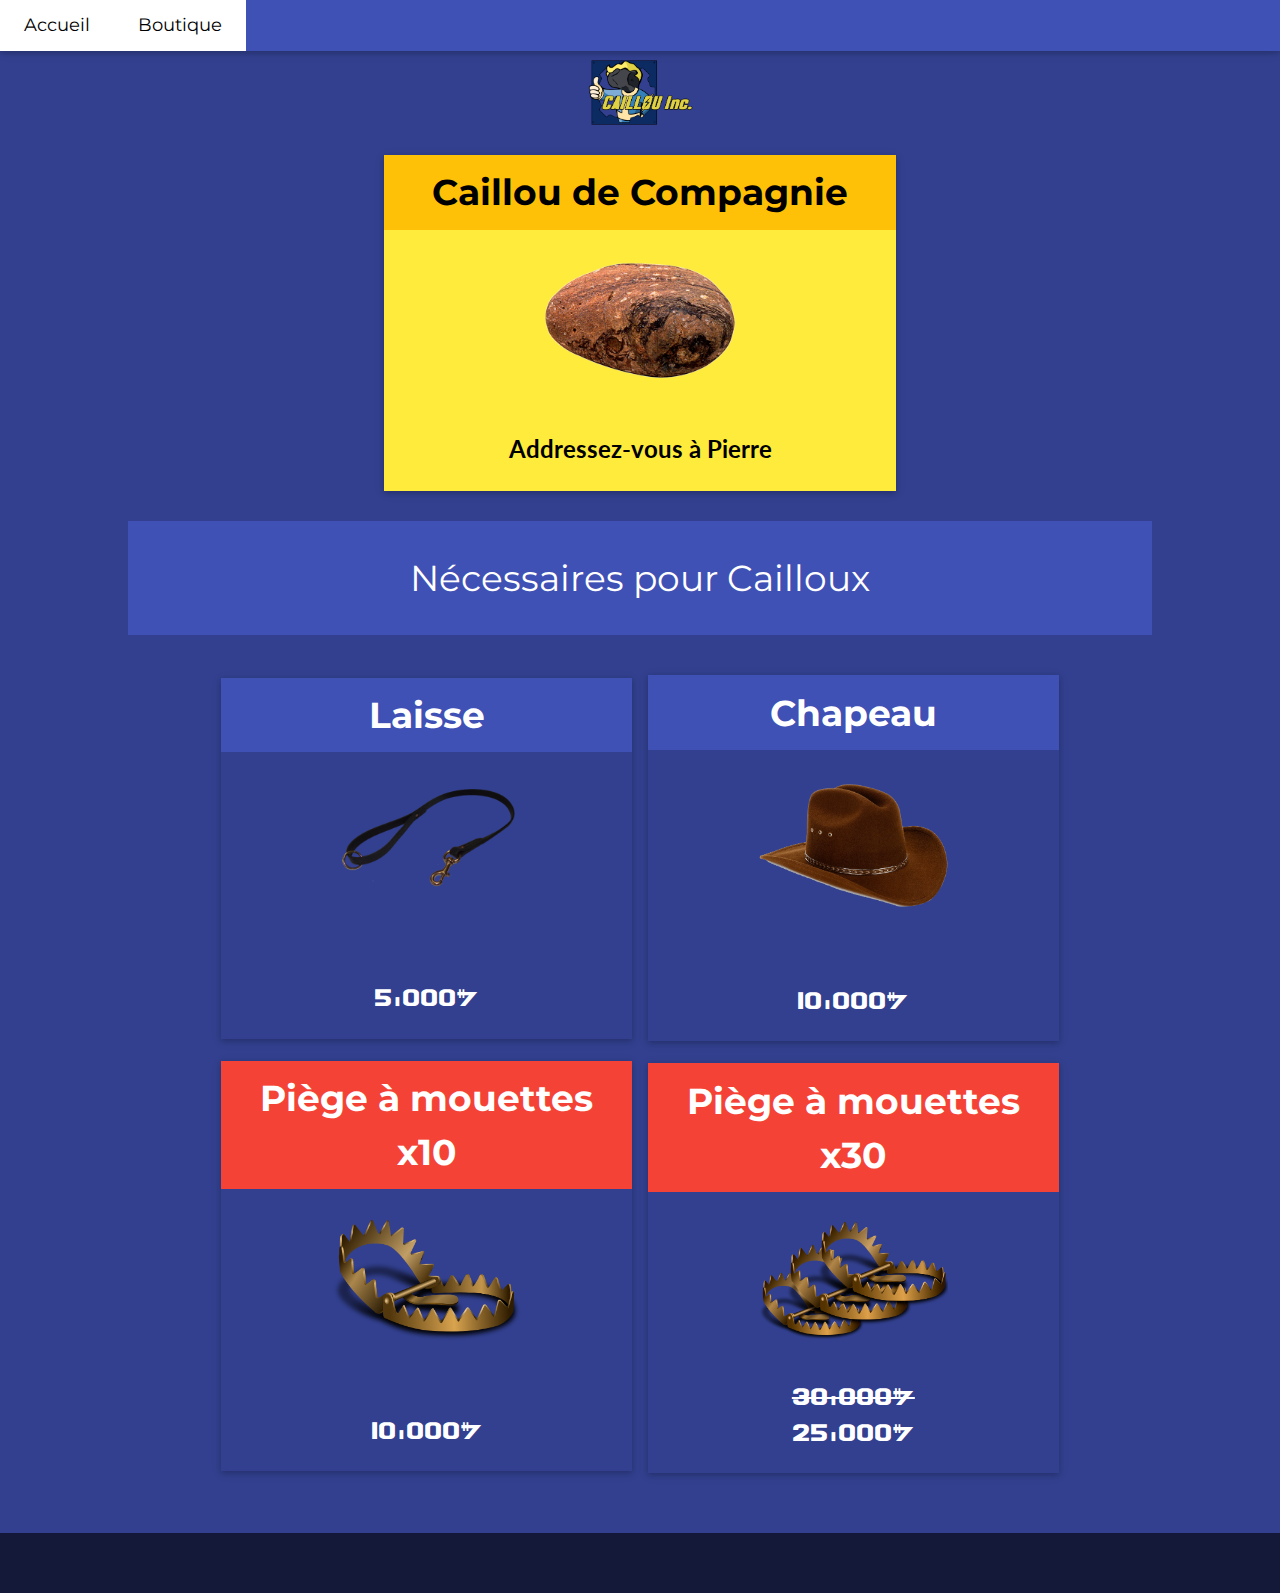
==== boutique.html @ 4df87b73 "Sumit" ====
<!DOCTYPE html>
<html lang="fr">
<title>Caillou-Inc</title>
<meta charset="UTF-8">
<meta name="viewport" content="width=device-width, initial-scale=1">
<link rel="icon" href="./logo.ico" />
<link rel="stylesheet" href="https://www.w3schools.com/w3css/4/w3.css">
<link rel="stylesheet" href="https://fonts.googleapis.com/css?family=Lato">
<link rel="stylesheet" href="https://fonts.googleapis.com/css?family=Montserrat">
<link rel="stylesheet" href="https://cdnjs.cloudflare.com/ajax/libs/font-awesome/4.7.0/css/font-awesome.min.css">
<link rel="stylesheet" href="./css/w3-colors-win8.css">
<link rel="stylesheet" href="./css/w3-shades-blue.css">
<link rel="stylesheet" href="./css/font.css">
<style>
body,h1,h2,h3,h4,h5,h6 {font-family: "Lato", sans-serif}
.w3-bar,h1,button {font-family: "Montserrat", sans-serif}
.fa-anchor,.fa-coffee {font-size:200px}
</style>
<body >

<!-- Navbar -->
<div class="w3-top">
  <div class="w3-bar w3-indigo w3-card w3-left-align w3-large">
    <a class="w3-bar-item w3-button w3-hide-medium w3-hide-large w3-right w3-padding-large w3-hover-white w3-large w3-indigo" href="javascript:void(0);" onclick="myFunction()" title="Toggle Navigation Menu"><i class="fa fa-bars"></i></a>
    <a href="./index.html" class="w3-bar-item w3-button w3-padding-large w3-hover-white">Accueil</a>
    <a href="#" class="w3-bar-item w3-button w3-hide-small w3-padding-large w3-white">Boutique</a>
  </div>

  <!-- Navbar on small screens -->
  <div id="navDemo" class="w3-bar-block w3-white w3-hide w3-hide-large w3-hide-medium w3-large">
    <a href="#" class="w3-bar-item w3-button w3-padding-large">Boutique</a>
</div>
</div>

<!-- main -->
<div style="background-color: #32408f;">
<div class="w3-center" style="padding: 50px 0px 20px;">
    <img src="./img/logo_nom.png" class="w3-hide-small" style="width: 10%;">
</div>


<!-- caillou -->
<div style="padding: 0px 30% 10px;">
<div class="w3-card">
  <div class="w3-container w3-amber">
    <h1 class="w3-center"><b>Caillou de Compagnie</b></h1>
  </div>
  <div class="w3-container w3-xlarge w3-center w3-yellow">
    <img src="./img/caillou.png" width="50%" draggable="false" style="padding: 14px 0px 10px;">
    <p class=""><b>Addressez-vous à Pierre</b></p>
  </div>
  </div>
</div>


<!-- Accessoires -->
<div style="padding: 20px 10% 20px">
  <div class="w3-container w3-xlarge w3-center w3-indigo" style="padding: 20px;">
    <h1 class="w3-text-white">Nécessaires pour Cailloux</h1>
  </div>
</div>

<div class="w3-row-padding" style="  display: flex; flex-direction: row; justify-content: center; align-items: center; text-align: center; min-height: 20vh; padding: 20px 0px 60px;">
  <div class="w3-third">
    <div class="w3-card">
    <div class="w3-container w3-indigo">
      <h1><b>Laisse</b></h1>
    </div>
    <div class="w3-container w3-xlarge w3-center">
      <img src="./src/laisse.png" width="50%" draggable="false" style="padding: 14px 0px 10px;">
      <p class="w3-text-white galbasic"><br>5,000$</p>
    </div>
    </div>
    <br>
    <div class="w3-card">
    <div class="w3-container w3-red">
      <h1><b>Piège à mouettes x10</b></h1>
    </div>
    <div class="w3-container w3-xlarge">
      <img src="./src/piège-à-machoires.png" width="50%" draggable="false" style="padding: 30px 0px 10px;">
      <p class="w3-text-white galbasic"><br>10,000$</p>
    </div>
    </div>
  </div>
  

  
  <div class="w3-third">
    <div class="w3-card">
    <div class="w3-container w3-indigo">
      <h1><b>Chapeau</b></h1>
    </div>
    <div class="w3-container w3-xlarge">
      <img src="./img/chapeau.png" width="54%" draggable="false" style="padding: 30px 0px 10px;">
      <p class="w3-text-white galbasic"><br>10,000$</p>
    </div>
    </div>
    <br>
    <div class="w3-card">
    <div class="w3-container w3-red">
      <h1><b>Piège à mouettes x30</b></h1>
    </div>
    <div class="w3-container w3-xlarge">
      <img src="./img/piège-à-machoires-x3.png" width="50%" draggable="false" style="padding: 30px 0px 10px;">
      <p class="w3-text-white galbasic"><del>30,000$</del><br>25,000$</p>
    </div>
    </div>
  </div>
  </div>

<!--
  <div style="padding: 20px 10% 20px">
    <div class="w3-container w3-xlarge w3-center w3-indigo" style="padding: 20px;">
      <h1 class="w3-text-white">Accessoire pour cailloux</h1>
    </div>
  </div>

  <div class="w3-row-padding" style="  display: flex; flex-direction: row; justify-content: center; align-items: center; text-align: center; min-height: 30vh; padding: 20px 0px 60px;">


    <div class="w3-third">
      <div class="w3-card">
      <div class="w3-container w3-indigo">
        <h1><b>HOO</b></h1>
      </div>
      <div class="w3-container w3-xlarge w3-center">
        <p>The Newest<br>
        <i><b>triple-action</b></i><br>
        <span class="w3-xxlarge w3-text-red"><b>HOO</b></span></p>
        <p><del>$400</del> <span class="w3-tag w3-yellow">New!</span><br>
        Now only $299 !!!</p>
      </div>
      </div>
      <br>
      <div class="w3-card">
      <div class="w3-container w3-green">
        <h1><b>HOO</b></h1>
      </div>
      <div class="w3-container w3-xlarge">
        <p>The Newest<br>
        <i><b>triple-action</b></i><br>
        <span class="w3-xxlarge w3-text-red"><b>HOO</b></span></p>
        <p><del>$400</del> <span class="w3-badge w3-red">6</span><br>
        Now only $299 !!!</p>
      </div>
      </div>
    </div>
    
  
    
    <div class="w3-third">
      <div class="w3-card">
      <div class="w3-container w3-red">
        <h1><b>HOO</b></h1>
      </div>
      <div class="w3-container w3-xlarge w3-yellow">
        <p>The Newest<br>
        <i><b>triple-action</b></i><br>
        <span class="w3-xxlarge w3-text-red"><b>HOO</b></span></p>
        <p>Before <del>$400</del><br>
        Now only $299 !!!</p>
      </div>
      </div>
      <br>
      <div class="w3-card">
      <div class="w3-container">
        <h1><b>HOO</b></h1>
      </div>
      <div class="w3-container w3-xlarge w3-red">
        <p>The Newest<br>
        <i><b>triple-action</b></i><br>
        <span class="w3-xxlarge"><b>HOO</b></span></p>
        <p>Before <del>$400</del><br>
        Now only $299 !!!</p>
      </div>
      </div>
    </div>
  
    

    </div>
</div>

-->

<!-- Footer -->
<div class="w3-container w3-black w3-center w3-opacity" style="padding:30px 16px">
    <!-- <h1 class="w3-margin w3-xlarge">Quote of the day: live life</h1> -->
</div>

<script>
// Used to toggle the menu on small screens when clicking on the menu button
function myFunction() {
  var x = document.getElementById("navDemo");
  if (x.className.indexOf("w3-show") == -1) {
    x.className += " w3-show";
  } else { 
    x.className = x.className.replace(" w3-show", "");
  }
}
</script>

<!-- Scrollbar -->
<style>
::-webkit-scrollbar { 
    display: none; 
}
  </style>

</body>
</html>
---- css/w3-colors-win8.css ----
.w3-win8-lime
{color:#fff;background-color:#a4c400}
.w3-win8-green
{color:#fff;background-color:#60a917}
.w3-win8-emerald
{color:#fff;background-color:#008a00}
.w3-win8-teal
{color:#fff;background-color:#00aba9}
.w3-win8-cyan
{color:#fff;background-color:#1ba1e2}
.w3-win8-blue
{color:#fff;background-color:#3e65ff}
.w3-win8-cobalt
{color:#fff;background-color:#0050ef}
.w3-win8-indigo
{color:#fff;background-color:#6a00ff}
.w3-win8-violet
{color:#fff;background-color:#aa00ff}
.w3-win8-pink
{color:#fff;background-color:#f472d0}
.w3-win8-magenta
{color:#fff;background-color:#d80073}
.w3-win8-crimson
{color:#fff;background-color:#a20025}
.w3-win8-red
{color:#fff;background-color:#e51400}
.w3-win8-orange
{color:#fff;background-color:#fa6800}
.w3-win8-amber
{color:#fff;background-color:#f0a30a}
.w3-win8-yellow
{color:#fff;background-color:#e3c800}
.w3-win8-brown
{color:#fff;background-color:#825a2c}
.w3-win8-olive
{color:#fff;background-color:#6d8764}
.w3-win8-steel
{color:#fff;background-color:#647687}
.w3-win8-mauve
{color:#fff;background-color:#76608a}
.w3-win8-taupe
{color:#fff;background-color:#87794e}
.w3-win8-sienna
{color:#fff;background-color:#a0522d}
---- css/w3-shades-blue.css ----
.w3-theme-l5 {color:#000 !important; background-color:#f1f2fa !important}
.w3-theme-l4 {color:#000 !important; background-color:#d0d5ef !important}
.w3-theme-l3 {color:#000 !important; background-color:#a1abde !important}
.w3-theme-l2 {color:#fff !important; background-color:#7380ce !important}
.w3-theme-l1 {color:#fff !important; background-color:#4456bd !important}
.w3-theme-d1 {color:#fff !important; background-color:#2d3a81 !important}
.w3-theme-d2 {color:#fff !important; background-color:#283373 !important}
.w3-theme-d3 {color:#fff !important; background-color:#232d64 !important}
.w3-theme-d4 {color:#fff !important; background-color:#1e2756 !important}
.w3-theme-d5 {color:#fff !important; background-color:#192048 !important}

.w3-theme-light {color:#000 !important; background-color:#f1f2fa !important}
.w3-theme-dark {color:#fff !important; background-color:#192048 !important}
.w3-theme-action {color:#fff !important; background-color:#192048 !important}

.w3-theme {color:#fff !important; background-color:#32408f !important}
.w3-text-theme {color:#32408f !important}
.w3-border-theme {border-color:#32408f !important}

.w3-hover-theme:hover {color:#fff !important; background-color:#32408f !important}
.w3-hover-text-theme:hover {color:#32408f !important}
.w3-hover-border-theme:hover {border-color:#32408f !important}
---- css/font.css ----
@font-face { font-family: Galbasic; src: url('../font/galbasic.ttf'); } 

.galbasic {
    font-family: 'Galbasic', sans-serif;
  }
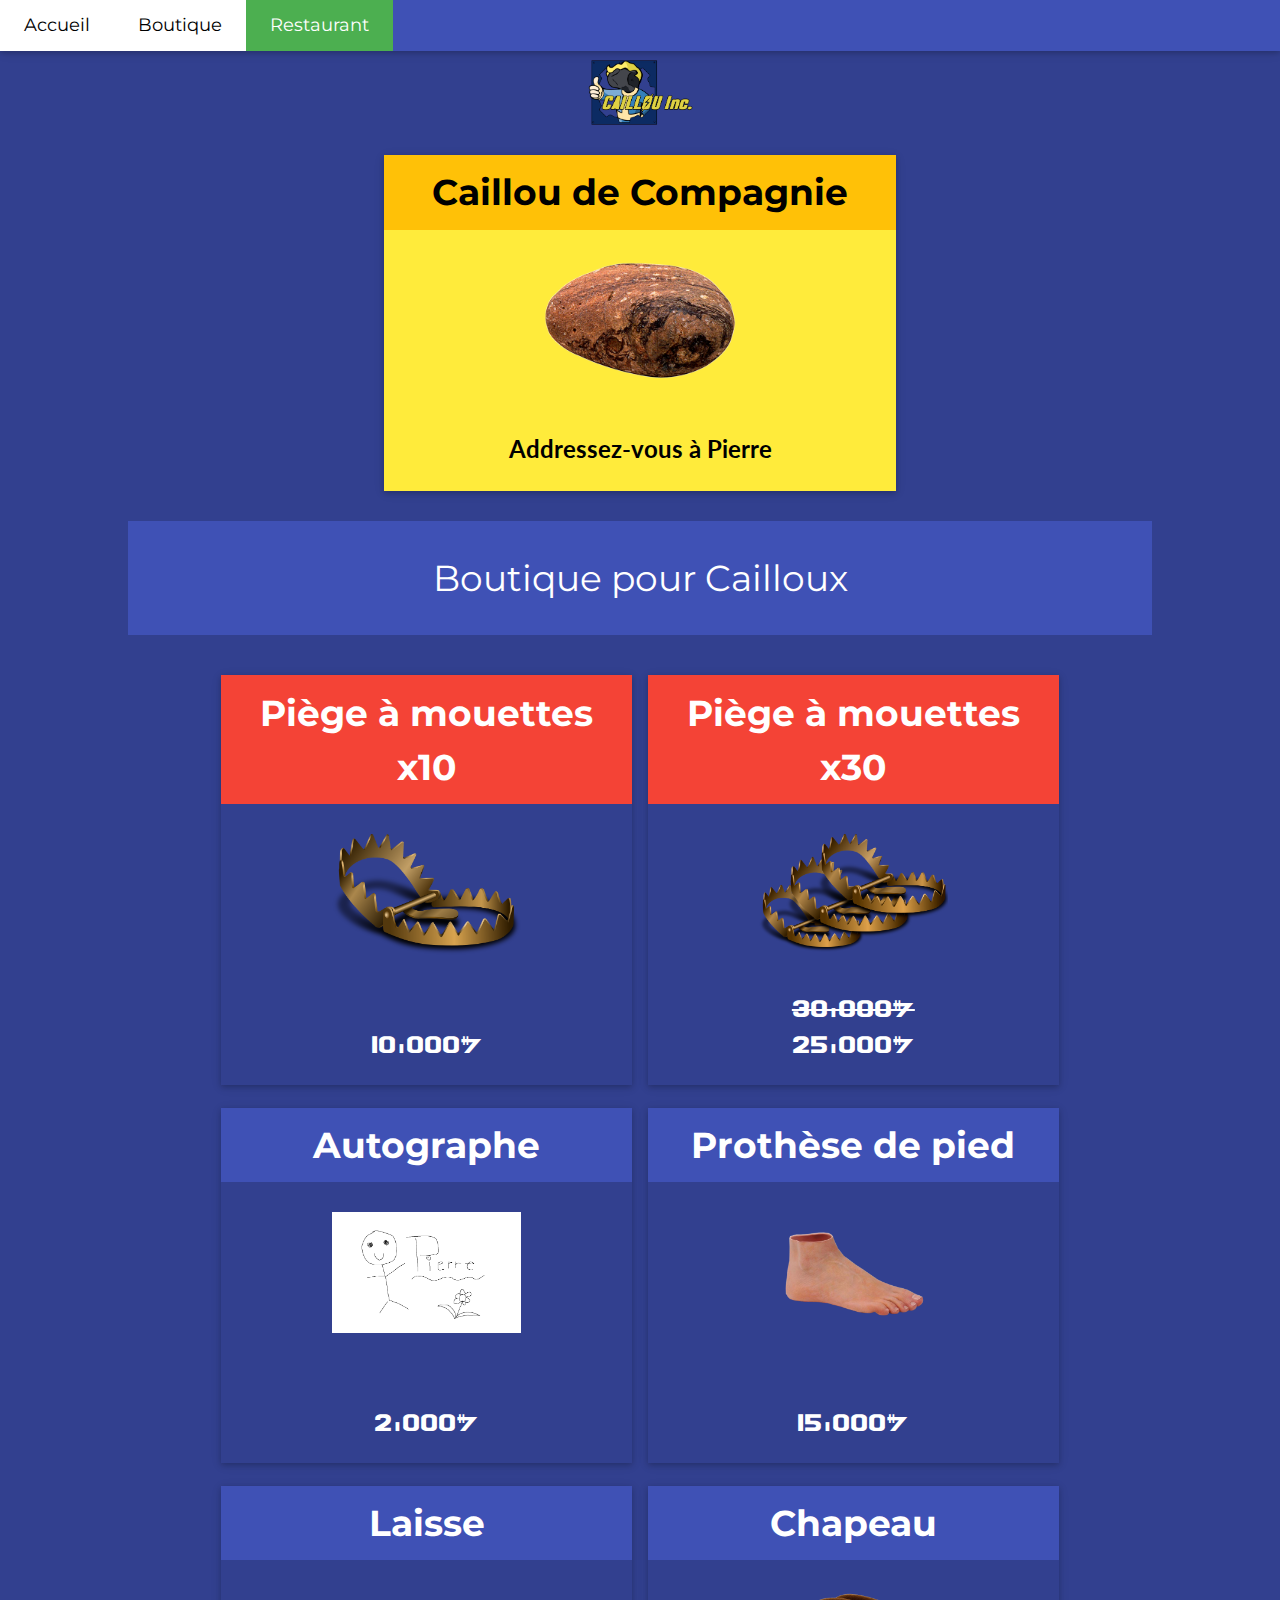
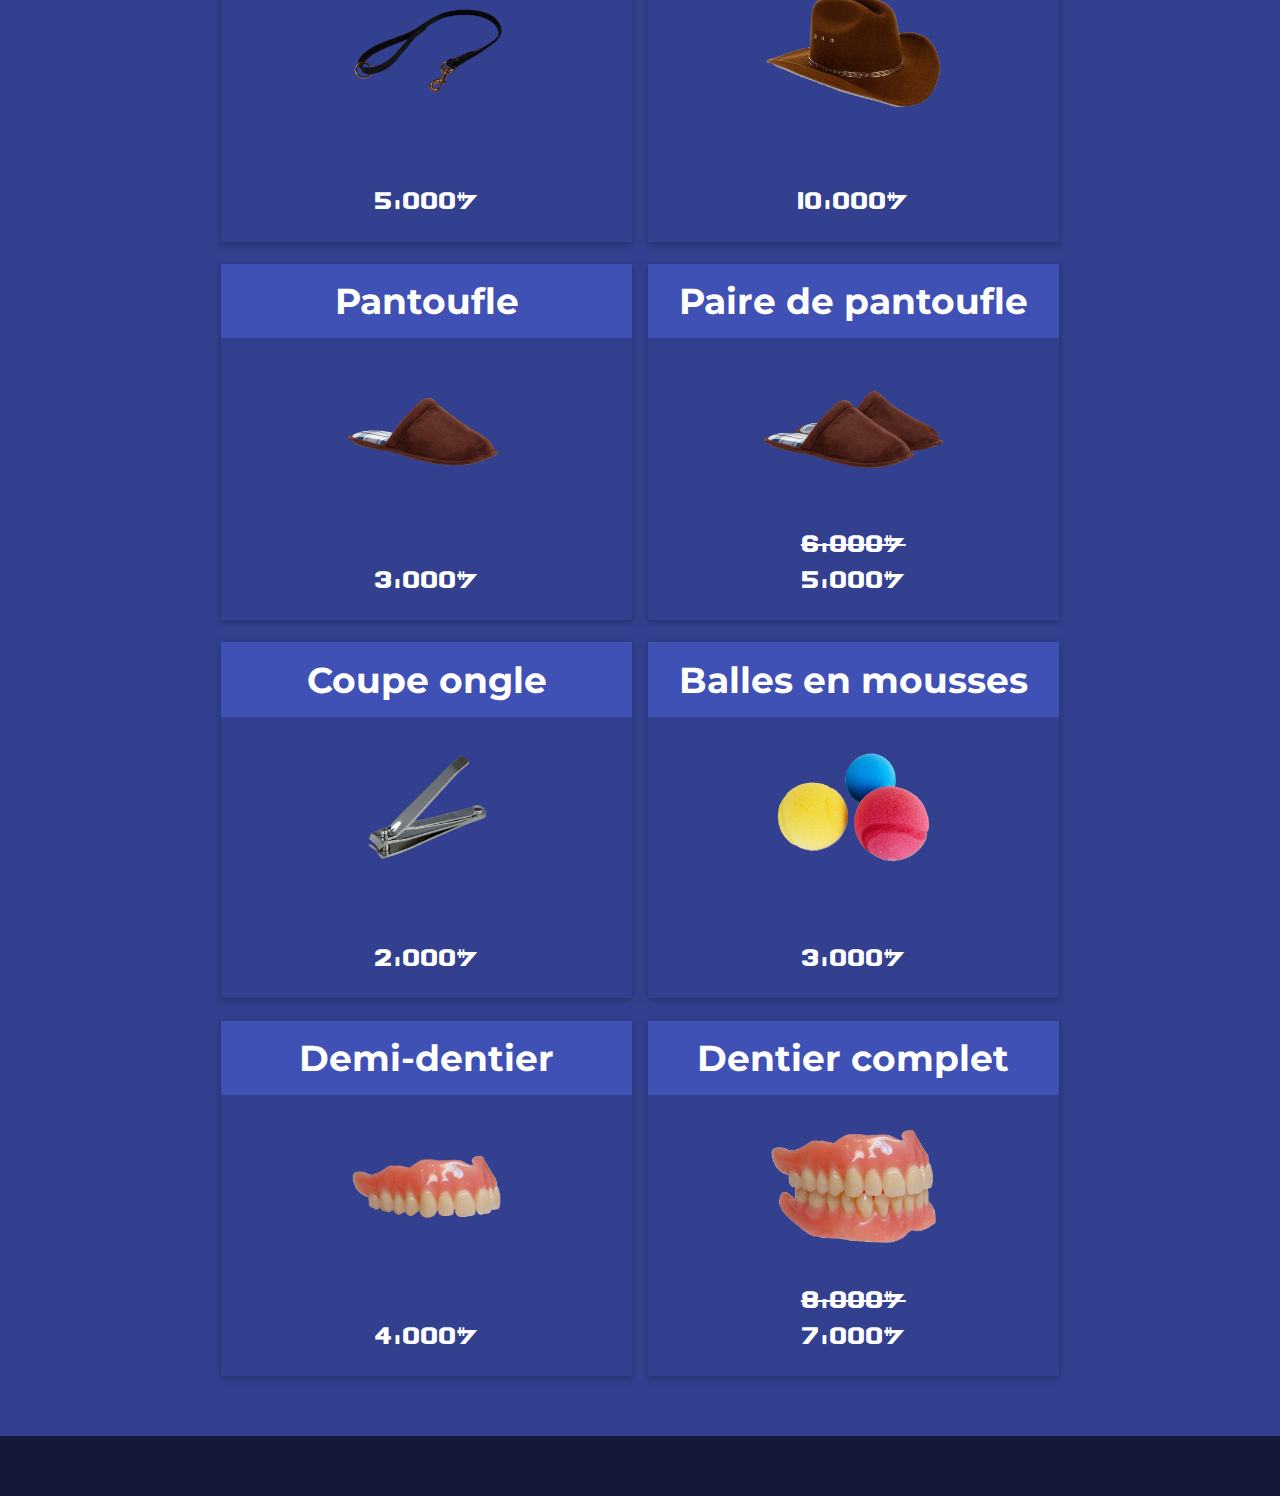
==== commit 4d8f3881: "Commit" ====
--- a/boutique.html
+++ b/boutique.html
@@ -24,20 +24,21 @@
     <a class="w3-bar-item w3-button w3-hide-medium w3-hide-large w3-right w3-padding-large w3-hover-white w3-large w3-indigo" href="javascript:void(0);" onclick="myFunction()" title="Toggle Navigation Menu"><i class="fa fa-bars"></i></a>
     <a href="./index.html" class="w3-bar-item w3-button w3-padding-large w3-hover-white">Accueil</a>
     <a href="#" class="w3-bar-item w3-button w3-hide-small w3-padding-large w3-white">Boutique</a>
+    <a href="./restaurant.html" class="w3-bar-item w3-button w3-padding-large w3-hover-white w3-hide-small w3-green">Restaurant</a>
   </div>
 
   <!-- Navbar on small screens -->
-  <div id="navDemo" class="w3-bar-block w3-white w3-hide w3-hide-large w3-hide-medium w3-large">
-    <a href="#" class="w3-bar-item w3-button w3-padding-large">Boutique</a>
+  <div id="navDemo" class="w3-bar-block w3-indigo w3-hide w3-hide-large w3-hide-medium w3-large">
+    <a href="#" class="w3-bar-item w3-button w3-padding-large w3-white">Boutique</a>
+    <a href="./restaurant.html" class="w3-bar-item w3-button w3-padding-large w3-hover-white">Restaurant</a>
 </div>
 </div>
 
 <!-- main -->
 <div style="background-color: #32408f;">
 <div class="w3-center" style="padding: 50px 0px 20px;">
-    <img src="./img/logo_nom.png" class="w3-hide-small" style="width: 10%;">
-</div>
-
+    <img src="./img/logo_nom.png" class="w3-hide-small" style="width: 10%;" draggable="false">
+</div>
 
 <!-- caillou -->
 <div style="padding: 0px 30% 10px;">
@@ -56,132 +57,137 @@
 <!-- Accessoires -->
 <div style="padding: 20px 10% 20px">
   <div class="w3-container w3-xlarge w3-center w3-indigo" style="padding: 20px;">
-    <h1 class="w3-text-white">Nécessaires pour Cailloux</h1>
+    <h1 class="w3-text-white">Boutique pour Cailloux</h1>
   </div>
 </div>
 
 <div class="w3-row-padding" style="  display: flex; flex-direction: row; justify-content: center; align-items: center; text-align: center; min-height: 20vh; padding: 20px 0px 60px;">
   <div class="w3-third">
     <div class="w3-card">
+      <div class="w3-container w3-red">
+        <h1><b>Piège à mouettes x10</b></h1>
+      </div>
+      <div class="w3-container w3-xlarge">
+        <img src="./src/piège-à-machoires.png" width="50%" draggable="false" style="padding: 30px 0px 10px;">
+        <p class="w3-text-white galbasic"><br>10,000$</p>
+      </div>
+      </div>
+    <br>
+    <div class="w3-card">
     <div class="w3-container w3-indigo">
-      <h1><b>Laisse</b></h1>
-    </div>
-    <div class="w3-container w3-xlarge w3-center">
-      <img src="./src/laisse.png" width="50%" draggable="false" style="padding: 14px 0px 10px;">
-      <p class="w3-text-white galbasic"><br>5,000$</p>
-    </div>
-    </div>
-    <br>
-    <div class="w3-card">
-    <div class="w3-container w3-red">
-      <h1><b>Piège à mouettes x10</b></h1>
+      <h1><b>Autographe</b></h1>
     </div>
     <div class="w3-container w3-xlarge">
-      <img src="./src/piège-à-machoires.png" width="50%" draggable="false" style="padding: 30px 0px 10px;">
-      <p class="w3-text-white galbasic"><br>10,000$</p>
-    </div>
-    </div>
+      <img src="./img/autographe.png" width="50%" draggable="false" style="padding: 30px 0px 10px;">
+      <p class="w3-text-white galbasic"><br>2,000$</p>
+    </div>
+    </div>
+    <br>
+    <div class="w3-card">
+      <div class="w3-container w3-indigo">
+        <h1><b>Laisse</b></h1>
+      </div>
+      <div class="w3-container w3-xlarge w3-center">
+        <img src="./img/laisse.png" width="50%" draggable="false" style="padding: 30px 0px 10px;">
+        <p class="w3-text-white galbasic"><br>5,000$</p>
+      </div>
+      </div>
+      <br>
+      <div class="w3-card">
+        <div class="w3-container w3-indigo">
+          <h1><b>Pantoufle</b></h1>
+        </div>
+        <div class="w3-container w3-xlarge w3-center">
+          <img src="./img/pantoufle.png" width="50%" draggable="false" style="padding: 30px 0px 10px;">
+          <p class="w3-text-white galbasic"><br>3,000$</p>
+        </div>
+        </div>
+        <br>
+        <div class="w3-card">
+          <div class="w3-container w3-indigo">
+            <h1><b>Coupe ongle</b></h1>
+          </div>
+          <div class="w3-container w3-xlarge w3-center">
+            <img src="./img/coupe-ongle.png" width="50%" draggable="false" style="padding: 30px 0px 10px;">
+            <p class="w3-text-white galbasic"><br>2,000$</p>
+          </div>
+          </div>
+          <br>
+          <div class="w3-card">
+            <div class="w3-container w3-indigo">
+              <h1><b>Demi-dentier</b></h1>
+            </div>
+            <div class="w3-container w3-xlarge w3-center">
+              <img src="./img/dentier-haut.png" width="50%" draggable="false" style="padding: 30px 0px 10px;">
+              <p class="w3-text-white galbasic"><br>4,000$</p>
+            </div>
+            </div>
   </div>
   
 
   
   <div class="w3-third">
     <div class="w3-card">
+      <div class="w3-container w3-red">
+        <h1><b>Piège à mouettes x30</b></h1>
+      </div>
+      <div class="w3-container w3-xlarge">
+        <img src="./img/piège-à-machoires-x3.png" width="50%" draggable="false" style="padding: 30px 0px 10px;">
+        <p class="w3-text-white galbasic"><del>30,000$</del><br>25,000$</p>
+      </div>
+      </div>
+    <br>
+    <div class="w3-card">
     <div class="w3-container w3-indigo">
-      <h1><b>Chapeau</b></h1>
+      <h1><b>Prothèse de pied</b></h1>
     </div>
     <div class="w3-container w3-xlarge">
-      <img src="./img/chapeau.png" width="54%" draggable="false" style="padding: 30px 0px 10px;">
-      <p class="w3-text-white galbasic"><br>10,000$</p>
-    </div>
-    </div>
-    <br>
-    <div class="w3-card">
-    <div class="w3-container w3-red">
-      <h1><b>Piège à mouettes x30</b></h1>
-    </div>
-    <div class="w3-container w3-xlarge">
-      <img src="./img/piège-à-machoires-x3.png" width="50%" draggable="false" style="padding: 30px 0px 10px;">
-      <p class="w3-text-white galbasic"><del>30,000$</del><br>25,000$</p>
-    </div>
-    </div>
-  </div>
-  </div>
-
-<!--
-  <div style="padding: 20px 10% 20px">
-    <div class="w3-container w3-xlarge w3-center w3-indigo" style="padding: 20px;">
-      <h1 class="w3-text-white">Accessoire pour cailloux</h1>
-    </div>
-  </div>
-
-  <div class="w3-row-padding" style="  display: flex; flex-direction: row; justify-content: center; align-items: center; text-align: center; min-height: 30vh; padding: 20px 0px 60px;">
-
-
-    <div class="w3-third">
-      <div class="w3-card">
+      <img src="./img/pied.png" width="50%" draggable="false" style="padding: 30px 0px 10px;">
+      <p class="w3-text-white galbasic"><br>15,000$</p>
+    </div>
+    </div>
+    <br>
+    <div class="w3-card">
       <div class="w3-container w3-indigo">
-        <h1><b>HOO</b></h1>
-      </div>
-      <div class="w3-container w3-xlarge w3-center">
-        <p>The Newest<br>
-        <i><b>triple-action</b></i><br>
-        <span class="w3-xxlarge w3-text-red"><b>HOO</b></span></p>
-        <p><del>$400</del> <span class="w3-tag w3-yellow">New!</span><br>
-        Now only $299 !!!</p>
+        <h1><b>Chapeau</b></h1>
+      </div>
+      <div class="w3-container w3-xlarge">
+        <img src="./img/chapeau.png" width="50%" draggable="false" style="padding: 30px 0px 10px;">
+        <p class="w3-text-white galbasic"><br>10,000$</p>
       </div>
       </div>
       <br>
       <div class="w3-card">
-      <div class="w3-container w3-green">
-        <h1><b>HOO</b></h1>
-      </div>
-      <div class="w3-container w3-xlarge">
-        <p>The Newest<br>
-        <i><b>triple-action</b></i><br>
-        <span class="w3-xxlarge w3-text-red"><b>HOO</b></span></p>
-        <p><del>$400</del> <span class="w3-badge w3-red">6</span><br>
-        Now only $299 !!!</p>
-      </div>
-      </div>
-    </div>
-    
-  
-    
-    <div class="w3-third">
-      <div class="w3-card">
-      <div class="w3-container w3-red">
-        <h1><b>HOO</b></h1>
-      </div>
-      <div class="w3-container w3-xlarge w3-yellow">
-        <p>The Newest<br>
-        <i><b>triple-action</b></i><br>
-        <span class="w3-xxlarge w3-text-red"><b>HOO</b></span></p>
-        <p>Before <del>$400</del><br>
-        Now only $299 !!!</p>
-      </div>
-      </div>
-      <br>
-      <div class="w3-card">
-      <div class="w3-container">
-        <h1><b>HOO</b></h1>
-      </div>
-      <div class="w3-container w3-xlarge w3-red">
-        <p>The Newest<br>
-        <i><b>triple-action</b></i><br>
-        <span class="w3-xxlarge"><b>HOO</b></span></p>
-        <p>Before <del>$400</del><br>
-        Now only $299 !!!</p>
-      </div>
-      </div>
-    </div>
-  
-    
-
-    </div>
-</div>
-
--->
+        <div class="w3-container w3-indigo">
+          <h1><b>Paire de pantoufle</b></h1>
+        </div>
+        <div class="w3-container w3-xlarge w3-center">
+          <img src="./img/paire-pantoufle.png" width="50%" draggable="false" style="padding: 30px 0px 10px;">
+          <p class="w3-text-white galbasic"><del>6,000$</del><br>5,000$</p>
+        </div>
+        </div>
+        <br>
+        <div class="w3-card">
+          <div class="w3-container w3-indigo">
+            <h1><b>Balles en mousses</b></h1>
+          </div>
+          <div class="w3-container w3-xlarge w3-center">
+            <img src="./img/balles.png" width="50%" draggable="false" style="padding: 30px 0px 10px;">
+            <p class="w3-text-white galbasic"><br>3,000$</p>
+          </div>
+          </div>
+          <br>
+          <div class="w3-card">
+            <div class="w3-container w3-indigo">
+              <h1><b>Dentier complet</b></h1>
+            </div>
+            <div class="w3-container w3-xlarge w3-center">
+              <img src="./img/dentier-complet.png" width="50%" draggable="false" style="padding: 30px 0px 10px;">
+              <p class="w3-text-white galbasic"><del>8,000$</del><br>7,000$</p>
+            </div>
+            </div>
+  </div>
+  </div>
 
 <!-- Footer -->
 <div class="w3-container w3-black w3-center w3-opacity" style="padding:30px 16px">
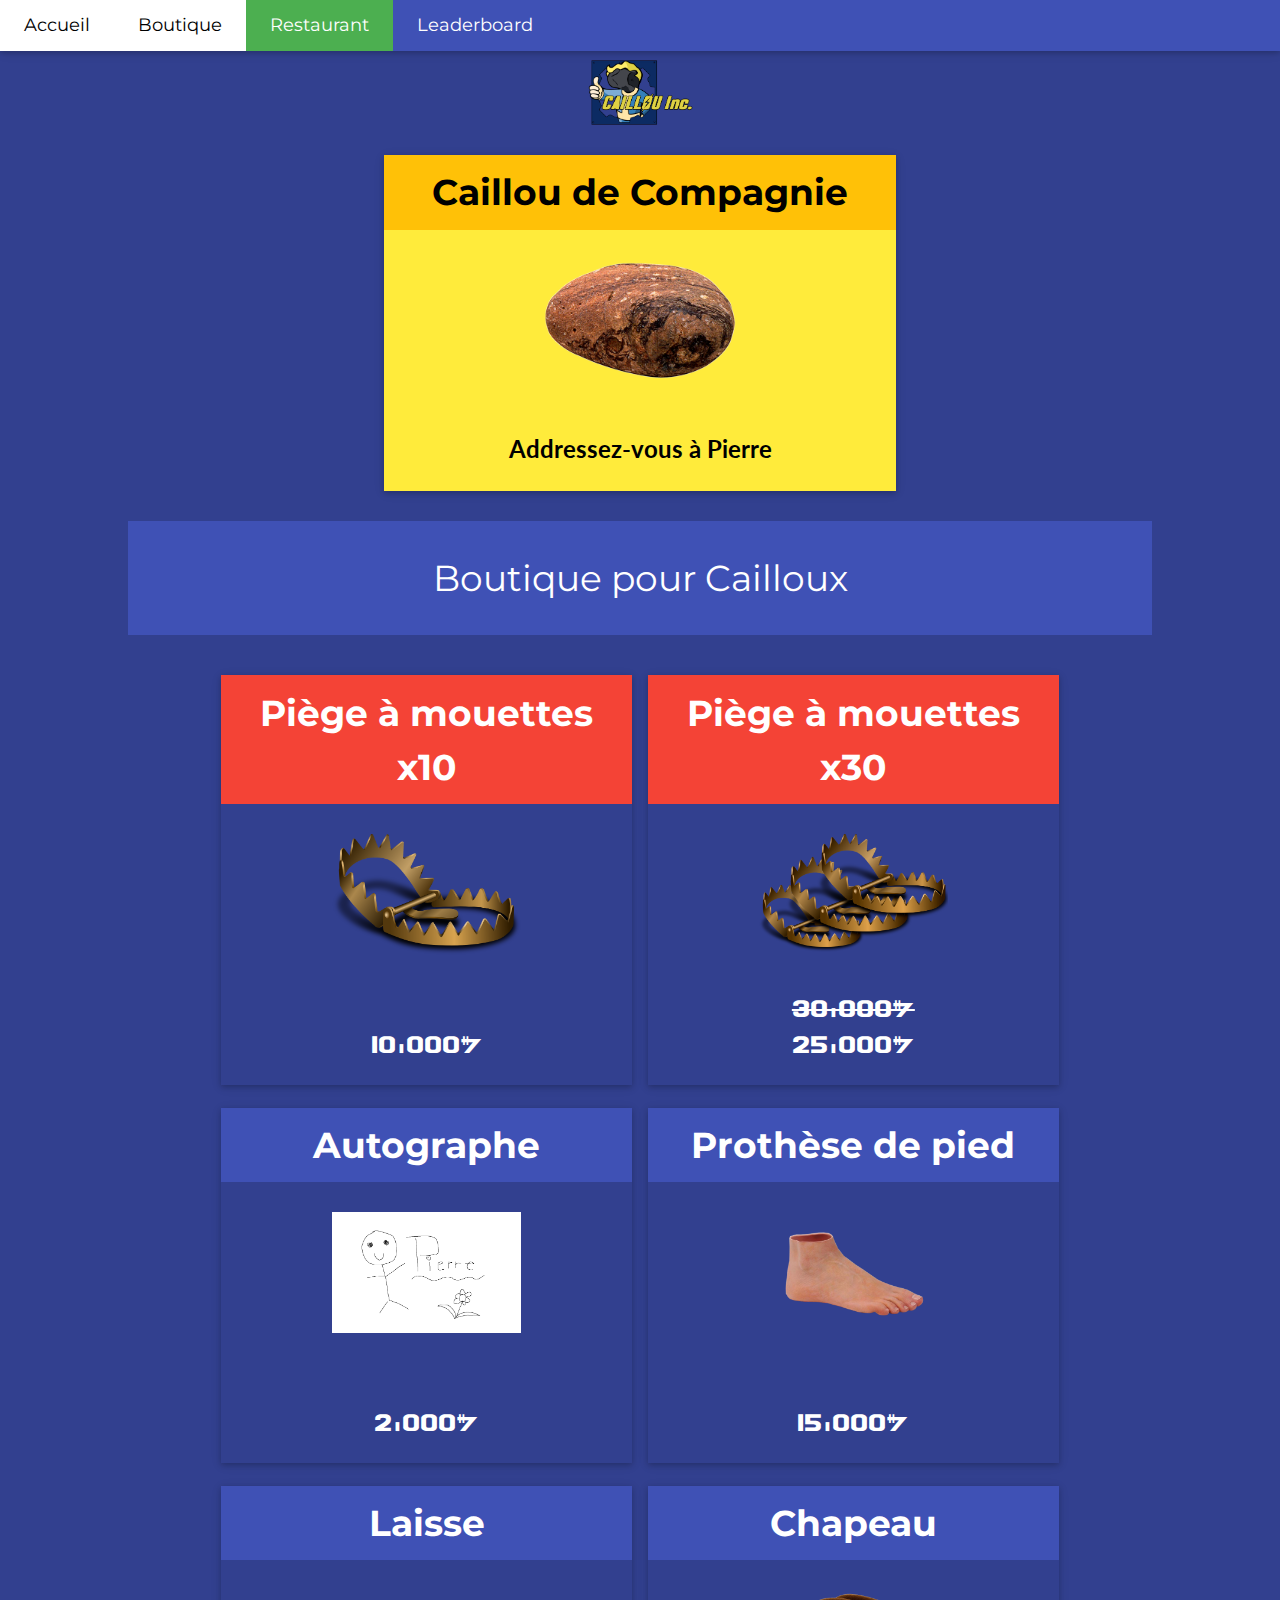
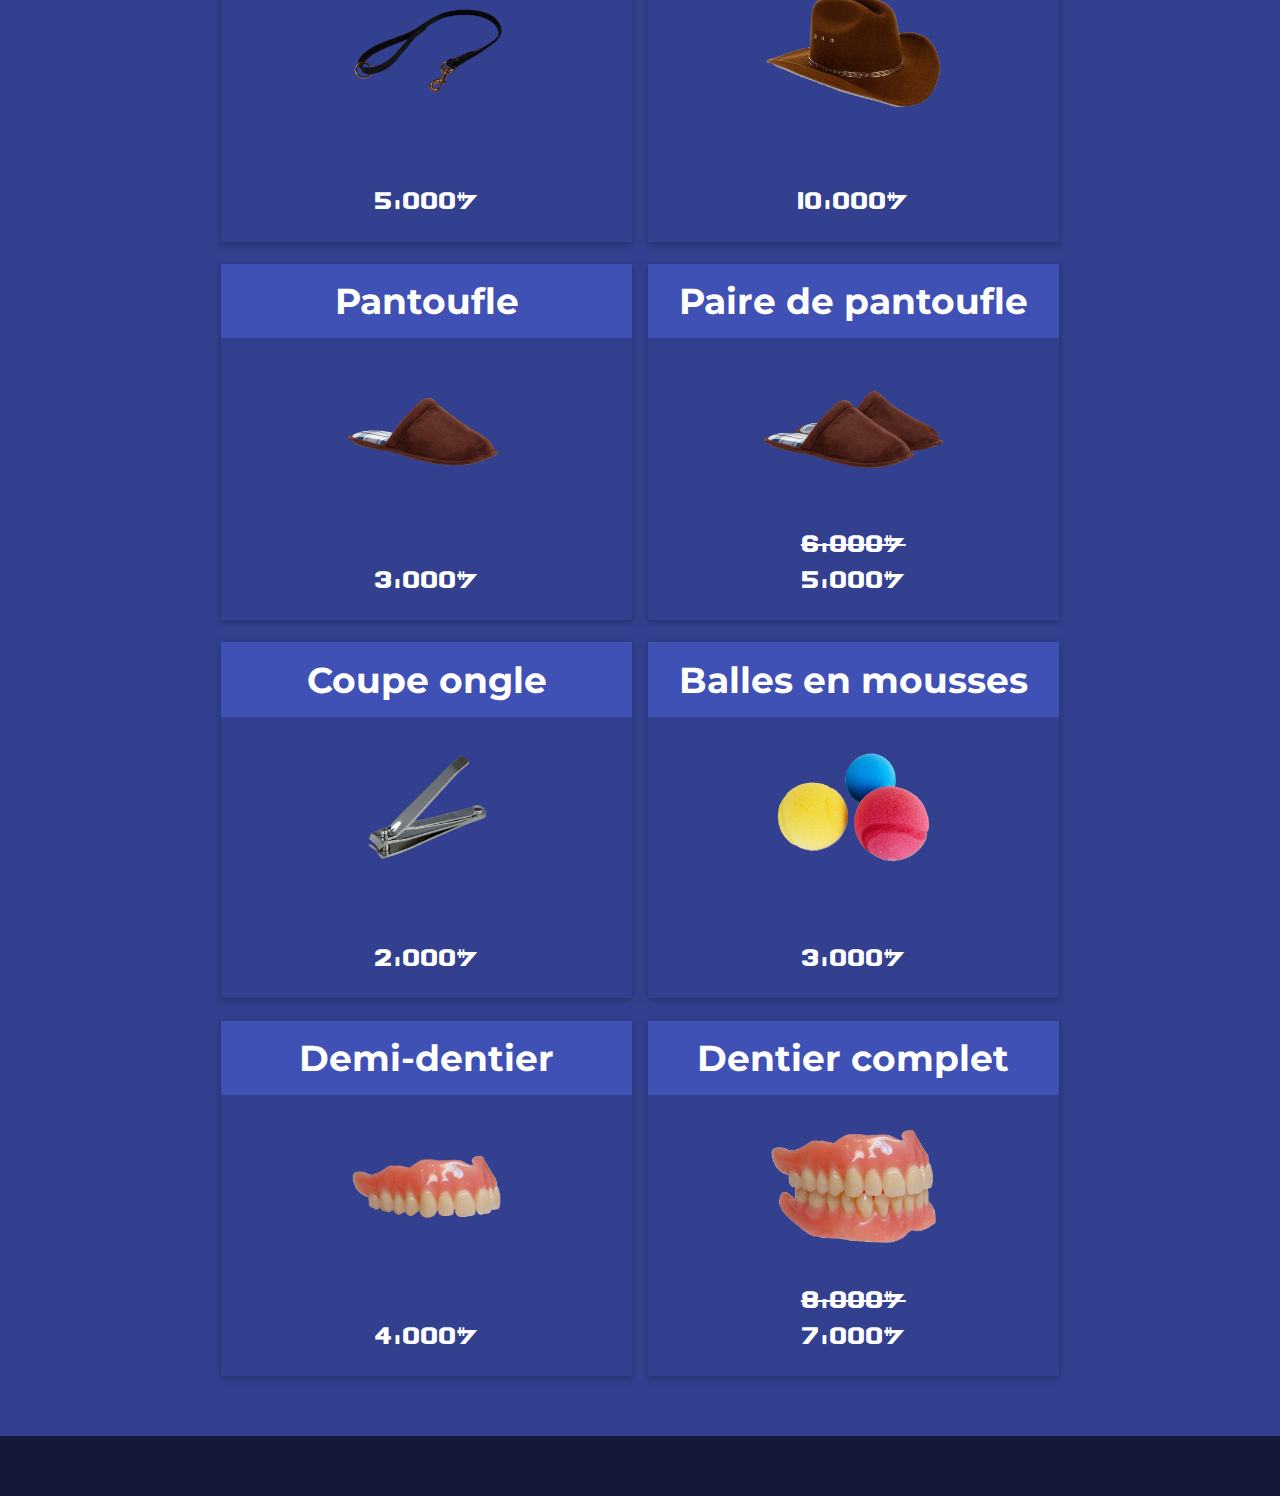
==== commit 00f86c05: "commit" ====
--- a/boutique.html
+++ b/boutique.html
@@ -25,6 +25,7 @@
     <a href="./index.html" class="w3-bar-item w3-button w3-padding-large w3-hover-white">Accueil</a>
     <a href="#" class="w3-bar-item w3-button w3-hide-small w3-padding-large w3-white">Boutique</a>
     <a href="./restaurant.html" class="w3-bar-item w3-button w3-padding-large w3-hover-white w3-hide-small w3-green">Restaurant</a>
+    <a href="./leaderboard.html" class="w3-bar-item w3-button w3-hide-small w3-padding-large w3-hover-white">Leaderboard</a>
   </div>
 
   <!-- Navbar on small screens -->
